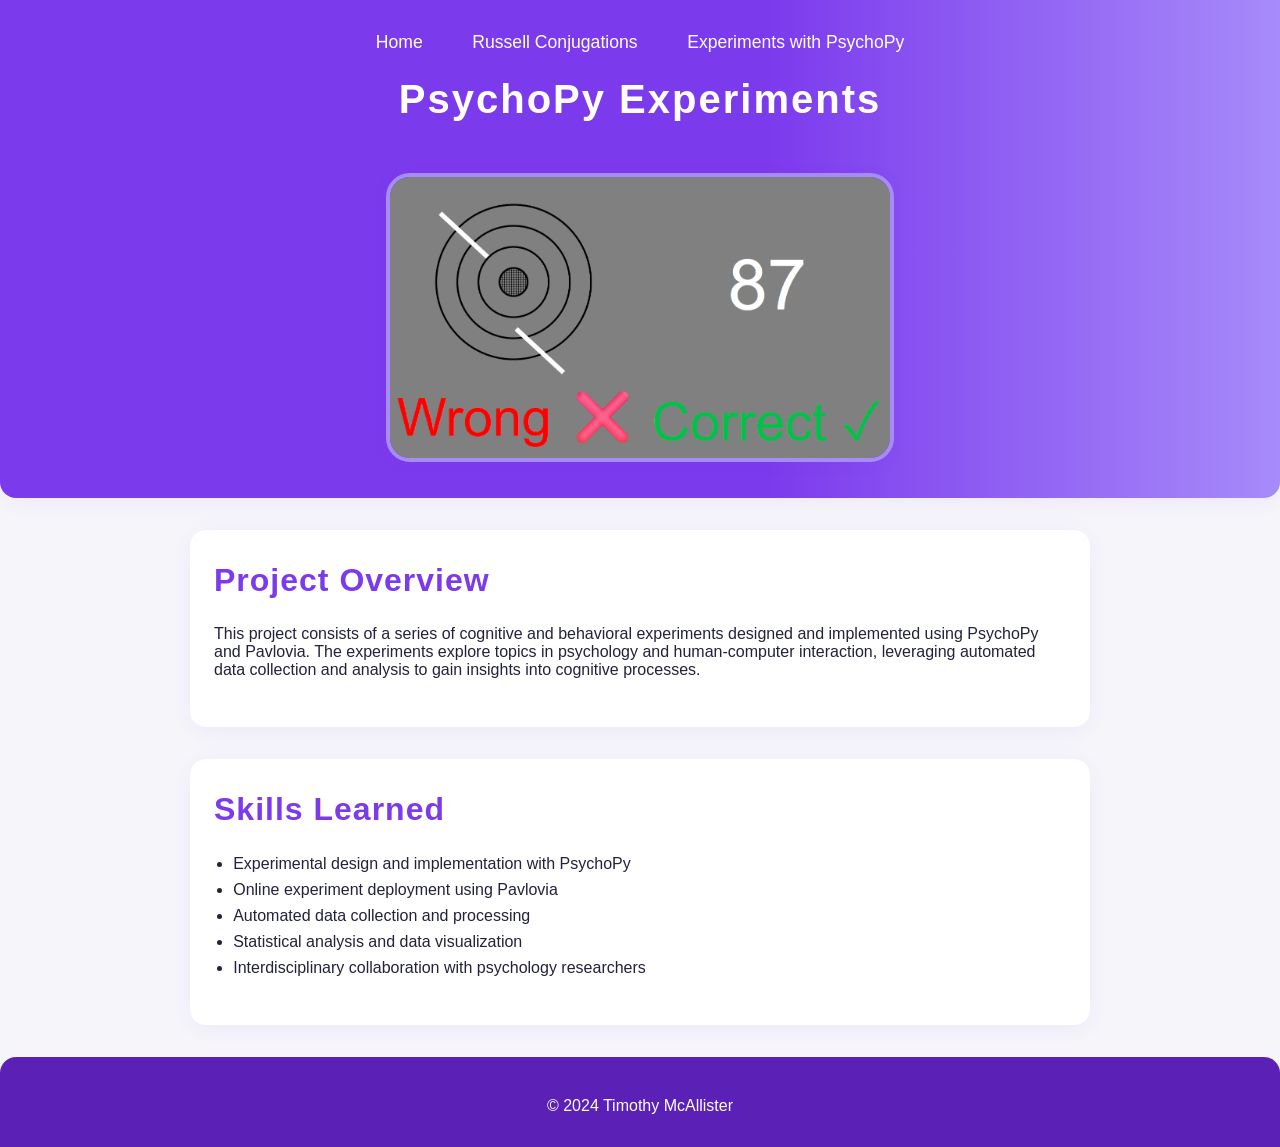
==== Experiments.html @ e3bb4345 "website" ====
<!DOCTYPE html>
<html lang="en">
<head>
    <meta charset="UTF-8">
    <meta name="viewport" content="width=device-width,initial-scale=1.0">
    <link rel="stylesheet" href="index.css">
    <title>PsychoPy Experiments</title>
</head>
<body>
    <header>
        <nav>
            <ul>
                <li><a href="/">Home</a></li>
                <li><a href="/RussellConjugations.html">Russell Conjugations</a></li>
                <li><a href="/Experiments.html">Experiments with PsychoPy</a></li>
            </ul>
        </nav>
        <h1>PsychoPy Experiments</h1>
        <img src="img/PsychoPy.png" alt="Illustration of PsychoPy Experiments" style="width:40%;height:40%;object-fit:cover;border-radius:1.5rem;border:4px solid var(--accent);margin:1.5rem 0 1rem 0;box-shadow:0 2px 12px rgba(124,58,237,0.15);">
    </header>
    <main>
        <section>
            <h2>Project Overview</h2>
            <p>
                This project consists of a series of cognitive and behavioral experiments designed and implemented using PsychoPy and Pavlovia. The experiments explore topics in psychology and human-computer interaction, leveraging automated data collection and analysis to gain insights into cognitive processes.
            </p>
        </section>
        <section>
            <h2>Skills Learned</h2>
            <ul>
                <li>Experimental design and implementation with PsychoPy</li>
                <li>Online experiment deployment using Pavlovia</li>
                <li>Automated data collection and processing</li>
                <li>Statistical analysis and data visualization</li>
                <li>Interdisciplinary collaboration with psychology researchers</li>
            </ul>
        </section>
    </main>
    <footer>
        <p>&copy; 2024 Timothy McAllister</p>
    </footer>
</body>
</html>
---- index.css ----
/* Timothy McAllister Personal Website CSS */
:root {
    --primary: #7c3aed;
    --primary-dark: #5b21b6;
    --accent: #a78bfa;
    --bg: #f6f6fa;
    --text: #22223b;
    --header-bg: #fff;
    --card-bg: #fff;
    --border-radius: 1rem;
    --shadow: 0 4px 24px rgba(124, 58, 237, 0.08);
}

body {
    margin: 0;
    font-family: 'Segoe UI', 'Roboto', 'Arial', sans-serif;
    background: var(--bg);
    color: var(--text);
    min-height: 100vh;
}

header {
    background: linear-gradient(90deg, var(--primary) 60%, var(--accent) 100%);
    color: #fff;
    padding: 2rem 1rem 1rem 1rem;
    text-align: center;
    border-bottom-left-radius: var(--border-radius);
    border-bottom-right-radius: var(--border-radius);
    box-shadow: var(--shadow);
}

header h1 {
    margin-top: 0.5rem;
    font-size: 2.5rem;
    font-weight: 700;
    letter-spacing: 2px;
}

header img {
    width: 140px;
    height: 140px;
    object-fit: cover;
    border-radius: 50%;
    border: 4px solid var(--accent);
    margin: 1rem 0 0.5rem 0;
    box-shadow: 0 2px 12px rgba(124, 58, 237, 0.15);
}

header p {
    margin: 0.5rem 0;
    font-size: 1.1rem;
}

header a {
    color: #fff;
    text-decoration: underline;
    transition: color 0.2s;
}
header a:hover {
    color: var(--accent);
}

nav ul {
    list-style: none;
    padding: 0;
    margin: 0 0 1rem 0;
    display: flex;
    flex-wrap: wrap;
    justify-content: center;
    gap: 1.5rem;
}
h3 a, nav a {
    color: #fff;
    font-weight: 500;
    font-size: 1.1rem;
    text-decoration: none;
    padding: 0.3rem 0.8rem;
    border-radius: 0.5rem;
    transition: background 0.2s, color 0.2s;
}

h3 a {
    color: #000;
}

h3 a:hover, nav a:hover {
    background: var(--accent);
    color: var(--primary-dark);
}

main {
    max-width: 900px;
    margin: 2rem auto;
    padding: 0 1rem;
}

section {
    background: var(--card-bg);
    border-radius: var(--border-radius);
    box-shadow: var(--shadow);
    margin-bottom: 2rem;
    padding: 2rem 1.5rem;
    transition: box-shadow 0.2s;
}
section:hover {
    box-shadow: 0 8px 32px rgba(124, 58, 237, 0.15);
}

h2 {
    color: var(--primary);
    margin-top: 0;
    font-size: 2rem;
    font-weight: 600;
    letter-spacing: 1px;
}

h3 {
    color: var(--primary-dark);
    margin-bottom: 0.5rem;
    font-size: 1.3rem;
    font-weight: 500;
}

ul {
    padding-left: 1.2rem;
}
li {
    margin-bottom: 0.5rem;
}

article {
    margin-bottom: 1.5rem;
}

footer {
    text-align: center;
    padding: 1.5rem 0 1rem 0;
    background: var(--primary-dark);
    color: #fff;
    border-top-left-radius: var(--border-radius);
    border-top-right-radius: var(--border-radius);
    font-size: 1rem;
    margin-top: 2rem;
}

/* Responsive Design */
@media (max-width: 700px) {
    header h1 {
        font-size: 2rem;
    }
    main {
        padding: 0 0.5rem;
    }
    section {
        padding: 1.2rem 0.7rem;
    }
}

@media (max-width: 500px) {
    nav ul {
        gap: 0.7rem;
    }
    header img {
        width: 100px;
        height: 100px;
    }
    section {
        padding: 0.7rem 0.3rem;
    }
    h2 {
        font-size: 1.3rem;
    }
}
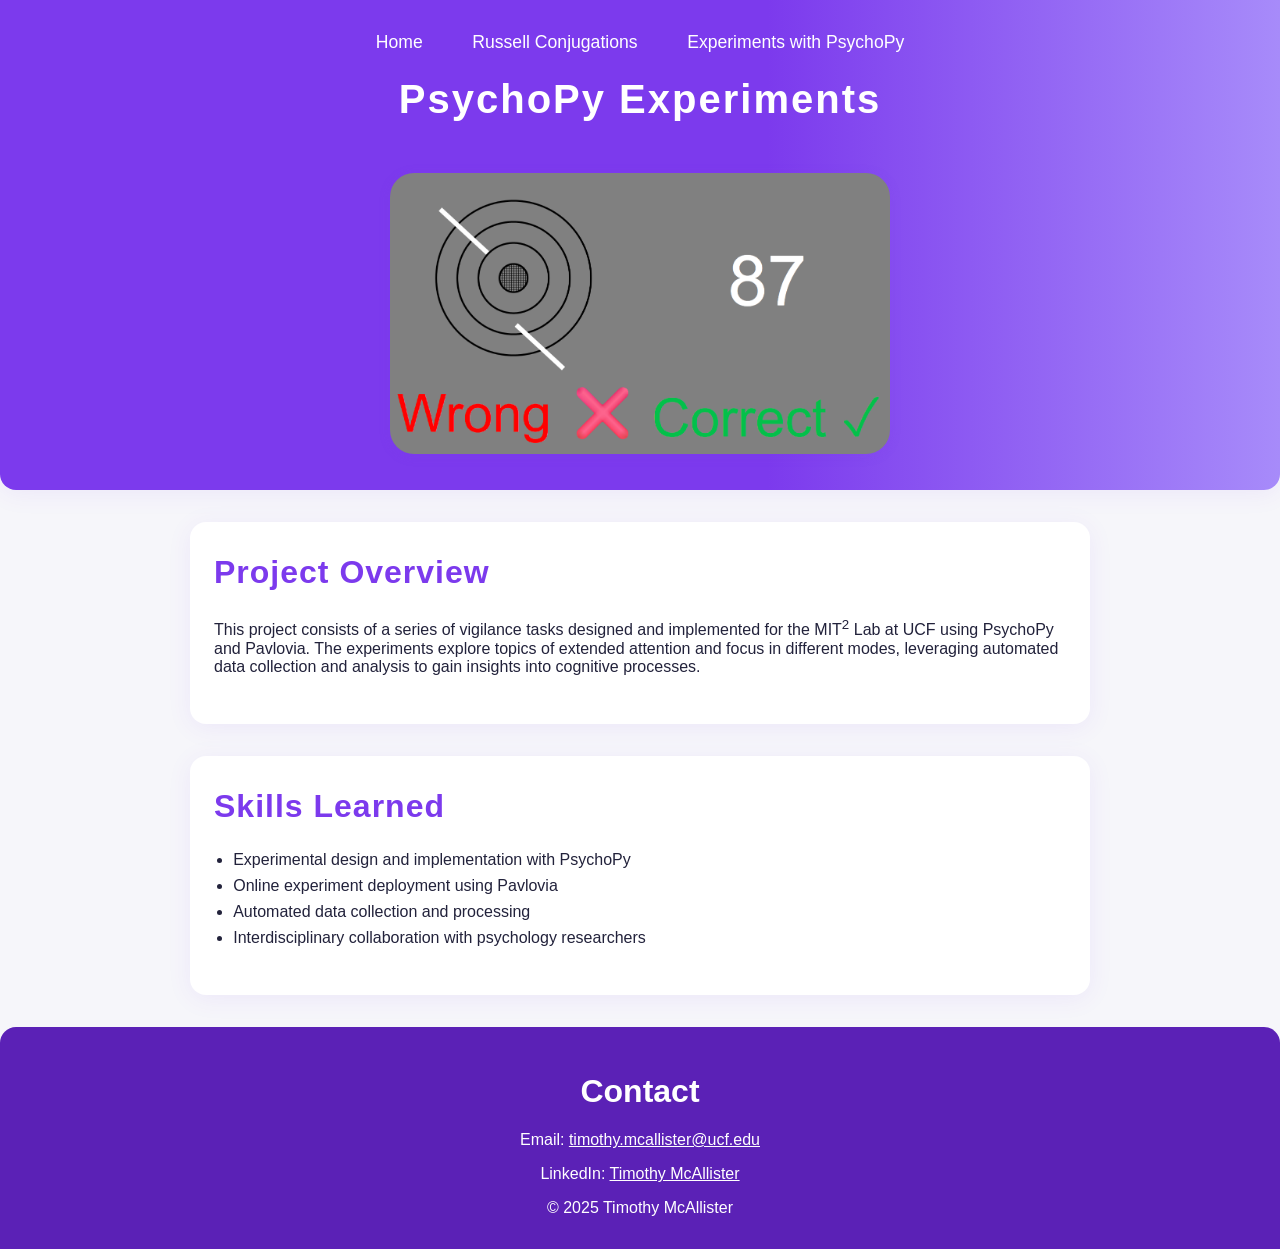
==== commit 64c7bb79: "final tweaks" ====
--- a/Experiments.html
+++ b/Experiments.html
@@ -22,7 +22,8 @@
         <section>
             <h2>Project Overview</h2>
             <p>
-                This project consists of a series of cognitive and behavioral experiments designed and implemented using PsychoPy and Pavlovia. The experiments explore topics in psychology and human-computer interaction, leveraging automated data collection and analysis to gain insights into cognitive processes.
+                This project consists of a series of vigilance tasks designed and implemented for the MIT<sup>2</sup> Lab at UCF using PsychoPy and Pavlovia.
+                The experiments explore topics of extended attention and focus in different modes, leveraging automated data collection and analysis to gain insights into cognitive processes.
             </p>
         </section>
         <section>
@@ -31,13 +32,15 @@
                 <li>Experimental design and implementation with PsychoPy</li>
                 <li>Online experiment deployment using Pavlovia</li>
                 <li>Automated data collection and processing</li>
-                <li>Statistical analysis and data visualization</li>
                 <li>Interdisciplinary collaboration with psychology researchers</li>
             </ul>
         </section>
     </main>
     <footer>
-        <p>&copy; 2024 Timothy McAllister</p>
+        <h1>Contact</h1>
+        <p>Email: <a href="mailto:timothy.mcallister@ucf.edu">timothy.mcallister@ucf.edu</a></p>
+        <p>LinkedIn: <a href="https://www.linkedin.com/in/timothy-mcallister-170774204" target="_blank" rel="noopener">Timothy McAllister</a></p>
+        <p>&copy; 2025 Timothy McAllister</p>
     </footer>
 </body>
 </html>
--- a/index.css
+++ b/index.css
@@ -1,32 +1,19 @@
-/* Timothy McAllister Personal Website CSS */
-:root {
-    --primary: #7c3aed;
-    --primary-dark: #5b21b6;
-    --accent: #a78bfa;
-    --bg: #f6f6fa;
-    --text: #22223b;
-    --header-bg: #fff;
-    --card-bg: #fff;
-    --border-radius: 1rem;
-    --shadow: 0 4px 24px rgba(124, 58, 237, 0.08);
-}
-
 body {
     margin: 0;
     font-family: 'Segoe UI', 'Roboto', 'Arial', sans-serif;
-    background: var(--bg);
-    color: var(--text);
+    background: #f6f6fa;
+    color: #22223b;
     min-height: 100vh;
 }
 
 header {
-    background: linear-gradient(90deg, var(--primary) 60%, var(--accent) 100%);
+    background: linear-gradient(90deg, #7c3aed 60%, #a78bfa 100%);
     color: #fff;
     padding: 2rem 1rem 1rem 1rem;
     text-align: center;
-    border-bottom-left-radius: var(--border-radius);
-    border-bottom-right-radius: var(--border-radius);
-    box-shadow: var(--shadow);
+    border-bottom-left-radius: 1rem;
+    border-bottom-right-radius: 1rem;
+    box-shadow: 0 4px 24px rgba(124, 58, 237, 0.08);
 }
 
 header h1 {
@@ -41,7 +28,7 @@
     height: 140px;
     object-fit: cover;
     border-radius: 50%;
-    border: 4px solid var(--accent);
+    border: 4px solid #a78bfa;
     margin: 1rem 0 0.5rem 0;
     box-shadow: 0 2px 12px rgba(124, 58, 237, 0.15);
 }
@@ -51,13 +38,13 @@
     font-size: 1.1rem;
 }
 
-header a {
+header a, footer a {
     color: #fff;
     text-decoration: underline;
     transition: color 0.2s;
 }
 header a:hover {
-    color: var(--accent);
+    color: #a78bfa;
 }
 
 nav ul {
@@ -84,8 +71,8 @@
 }
 
 h3 a:hover, nav a:hover {
-    background: var(--accent);
-    color: var(--primary-dark);
+    background: #a78bfa;
+    color: #5b21b6;
 }
 
 main {
@@ -95,9 +82,9 @@
 }
 
 section {
-    background: var(--card-bg);
-    border-radius: var(--border-radius);
-    box-shadow: var(--shadow);
+    background: #fff;
+    border-radius: 1rem;
+    box-shadow: 0 4px 24px rgba(124, 58, 237, 0.08);
     margin-bottom: 2rem;
     padding: 2rem 1.5rem;
     transition: box-shadow 0.2s;
@@ -107,7 +94,7 @@
 }
 
 h2 {
-    color: var(--primary);
+    color: #7c3aed;
     margin-top: 0;
     font-size: 2rem;
     font-weight: 600;
@@ -115,7 +102,7 @@
 }
 
 h3 {
-    color: var(--primary-dark);
+    color: #5b21b6;
     margin-bottom: 0.5rem;
     font-size: 1.3rem;
     font-weight: 500;
@@ -135,10 +122,10 @@
 footer {
     text-align: center;
     padding: 1.5rem 0 1rem 0;
-    background: var(--primary-dark);
+    background: #5b21b6;
     color: #fff;
-    border-top-left-radius: var(--border-radius);
-    border-top-right-radius: var(--border-radius);
+    border-top-left-radius: 1rem;
+    border-top-right-radius: 1rem;
     font-size: 1rem;
     margin-top: 2rem;
 }
@@ -157,6 +144,9 @@
 }
 
 @media (max-width: 500px) {
+    header h1 {
+        font-size: 1.7rem;
+    }
     nav ul {
         gap: 0.7rem;
     }
